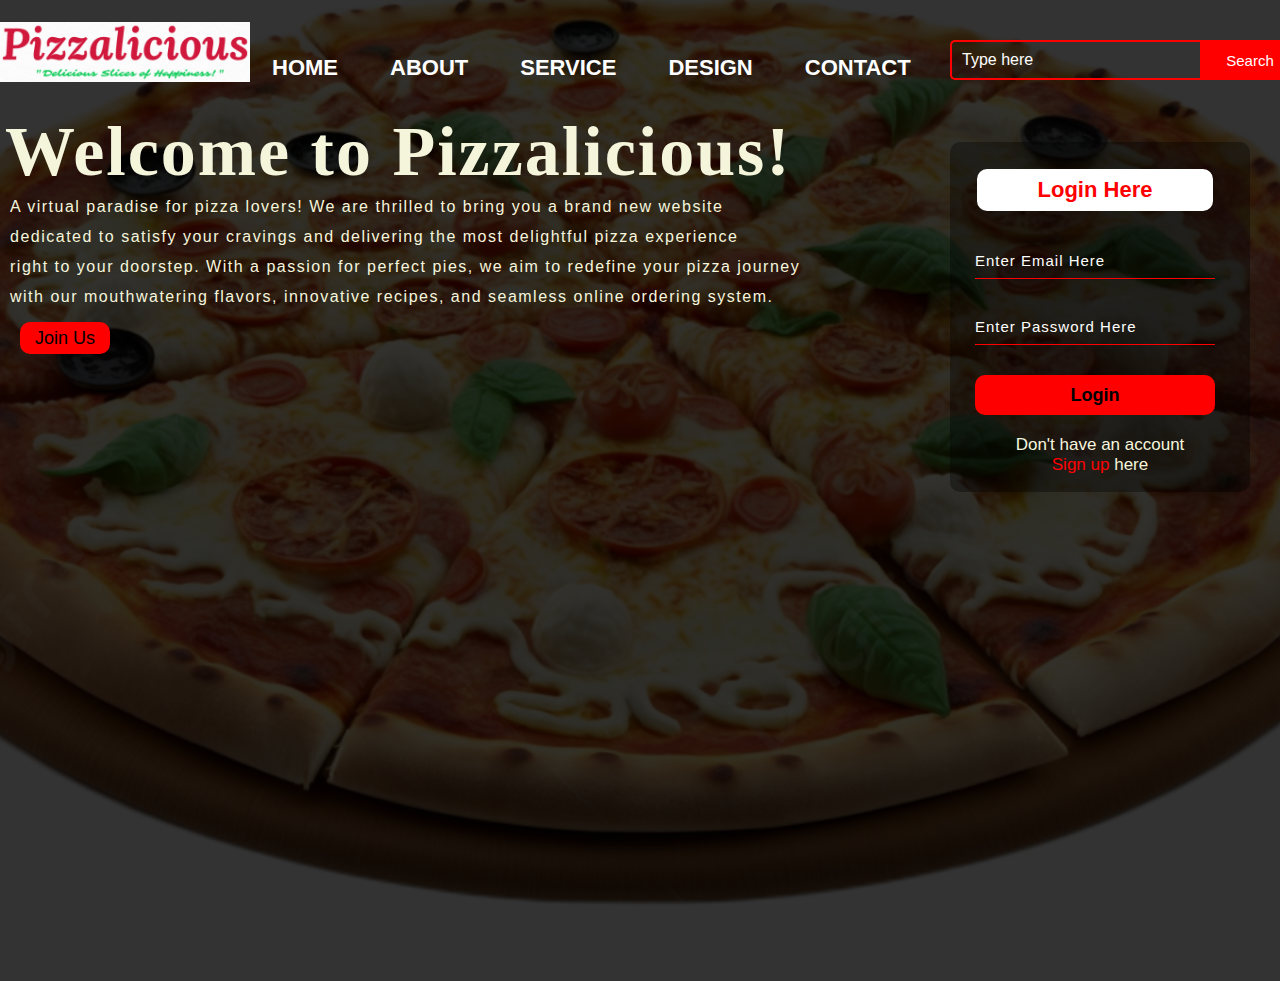
==== index.html @ 0e311f54 "Add files via upload" ====
<!DOCTYPE html>
<html lang="en">
<head>
    <title>Landing Page</title>
    <link rel="stylesheet" href="style.css">
</head>
<body>
    <div class="main">
        <div class="navbar">
            <div class="icon">
                <h2 class="logo"><img src="logo.png.png" width="250"></h2>
            </div>

            <div class="menu">
                <ul>
                    <li><a href="#">HOME</a></li>
                    <li><a href="#">ABOUT</a></li>
                    <li><a href="#">SERVICE</a></li>
                    <li><a href="#">DESIGN</a></li>
                    <li><a href="#">CONTACT</a></li>
                </ul>

            </div>
            <div class="search">
                <input class="srch" type="search" name="" placeholder="Type here">
                <a href="#"><button class="btn">Search</button></a>
            </div>

        </div>
        <div class="content">
            <h1>Welcome to Pizzalicious!</h1>
            <p class="par">A virtual paradise for pizza lovers! We are thrilled to bring you a brand new website<br> dedicated to satisfy your cravings and delivering the most delightful pizza experience<br> right to your doorstep. With a passion for perfect pies, we aim to redefine your pizza journey<br> with our mouthwatering flavors, innovative recipes, and seamless online ordering system.</p>
            <button class="cn"><a href="#"> Join Us</a></button>
            <div class="form">
                <h2>Login Here</h2>
                <input type="email" name="email" placeholder="Enter Email Here">
                <input type="password" name=""   placeholder="Enter Password Here">
                <button class="btnn"><a href="#">Login</a></button>
                <p class="link">Don't have an account<br>
                <a href="#">Sign up</a> here</p>
                
            </div>
        </div>
    </div>
    
</body>
</html>
---- style.css ----
*{
    margin:0;
    padding:0;
}

.main{width:100%;
background:linear-gradient(to top, rgba(0, 0, 0, 0.799)40%, rgba(0, 0, 0, 0.799)40%),url(1.jpg.png);
background-position: center;
background-size: cover;
height:109vh;
}

.navbar{
    width:1450px;
    height: 100px;
    margin:auto;
}

.icon{
    width:220px;
    float:left;
    height:70px;
}

.logo{
    color: beige;
    font-size: 90px;
    float:left;
    
}
.menu{
    width:300px;
    float:left ;
    height:50px;
}

ul{
    float:left;
    display:flex;
    justify-content:center;
    align-items:center;

}

ul li{
    list-style:none;
    margin-left:52px;
    margin-top:55px;
    font-size:22px;
}

ul li a{
    text-decoration:none;
    color:#fff;
    font-family:Arial;
    font-weight:bold;
    transition:0.4s ease-in-out;

}

ul li a:hover{
    color:red;
}

.search{
    width:500px;
    float:right;
    margin-left:90px;
}

.srch{
    font-family:'Times New Roman';
    width:250px;
    height:40px;
    background:transparent;
    border:2px solid red;
    margin-top:40px;
    color:white;
    border-right:none;
    font-size:16px;
    float:left;
    padding:10px;
    border-bottom-left-radius:5px;
    border-top-left-radius:5px;
}

.btn{
    width:100px;
    height:40px;
    background:red;
    border:2px solid red;
    margin-top:40px;
    color:white;
    font-size:15px;
    border-bottom-right-radius:5px;
    border-top-right-radius:5px;
}

.btn:focus{
    outline:none;
}

.srch:focus{
    outline:none;
}

.content{
    width:1400px;
    height:auto;
    margin:auto;
    color:beige;
    position:relative;
}

.content .par{
    padding-left:10px;
    padding-bottom:10px;
    font-family:Arial;
    letter-spacing:1.5px;
    line-height:30px;
    
}

.content h1{
    font-family:'Times New Roman';
    font-size:70px;
    padding-left:5px;
    margin-top:12px;
    letter-spacing:2px;
}

.content .cn{
    width:90px;
    height:32px;
    background:red;
    border:none;
    margin-bottom:10px;
    margin-left:20px;
    font-size:18px;
    border-radius:10px;
    cursor:pointer;
    transition:.4s ease;
}

.content .cn a{
    text-decoration:none;
    color:#000;
    transition:.3s ease;
}

.cn:hover{
    background-color:#fff;
}

.content span{
    color:red;
    font-size:6opx;
}

.form{
    width:250px;
    height: 300px;
    background:linear-gradient(to top,rgba(0, 0, 0, 0.356)50%,rgba(0, 0, 0, 0.356)50%);
    position:absolute;
    top:30px;
    left:950px;
    border-radius:10px;
    padding:25px;
}

.form h2{
    width:220px;
    font-family:sans-serif;
    text-align:center;
    color:red;
    font-size:22px;
    background-color:#fff;
    border-radius:10px;
    margin:2px;
    padding:8px;
}

.form input{
    width:240px;
    height:35px;
    background:transparent;
    border-bottom:1px solid red;
    border-top:none;
    border-right:none;
    border-left:none;
    color:#fff;
    font-size:15px;
    letter-spacing:1px;
    margin-top:30px;
    font-family:sans-serif;

}

.form input:focus{
    outline:none;
}

::placeholder{
    color:#fff;
    font-family:Arial;

}

.btnn{
    width:240px;
    height:40px;
    background:red;
    border:none;
    margin-top:30px;
    font-size:18px;
    border-radius:10px;
    cursor:pointer;
    color:#fff;
    transition:0.4s ease;

}

.btnn:hover{
    background:#fff;
    color:red;

}

.btnn a{
    text-decoration:none;
    color:#000;
    font-weight:bold;

}

.form .link{
    font-family:Arial,helvetica, sans-serif;
    font-size:17px;
    padding-top:20px;
    text-align:center;
}

.form .link a{
    text-decoration:none;
    color:red;

}
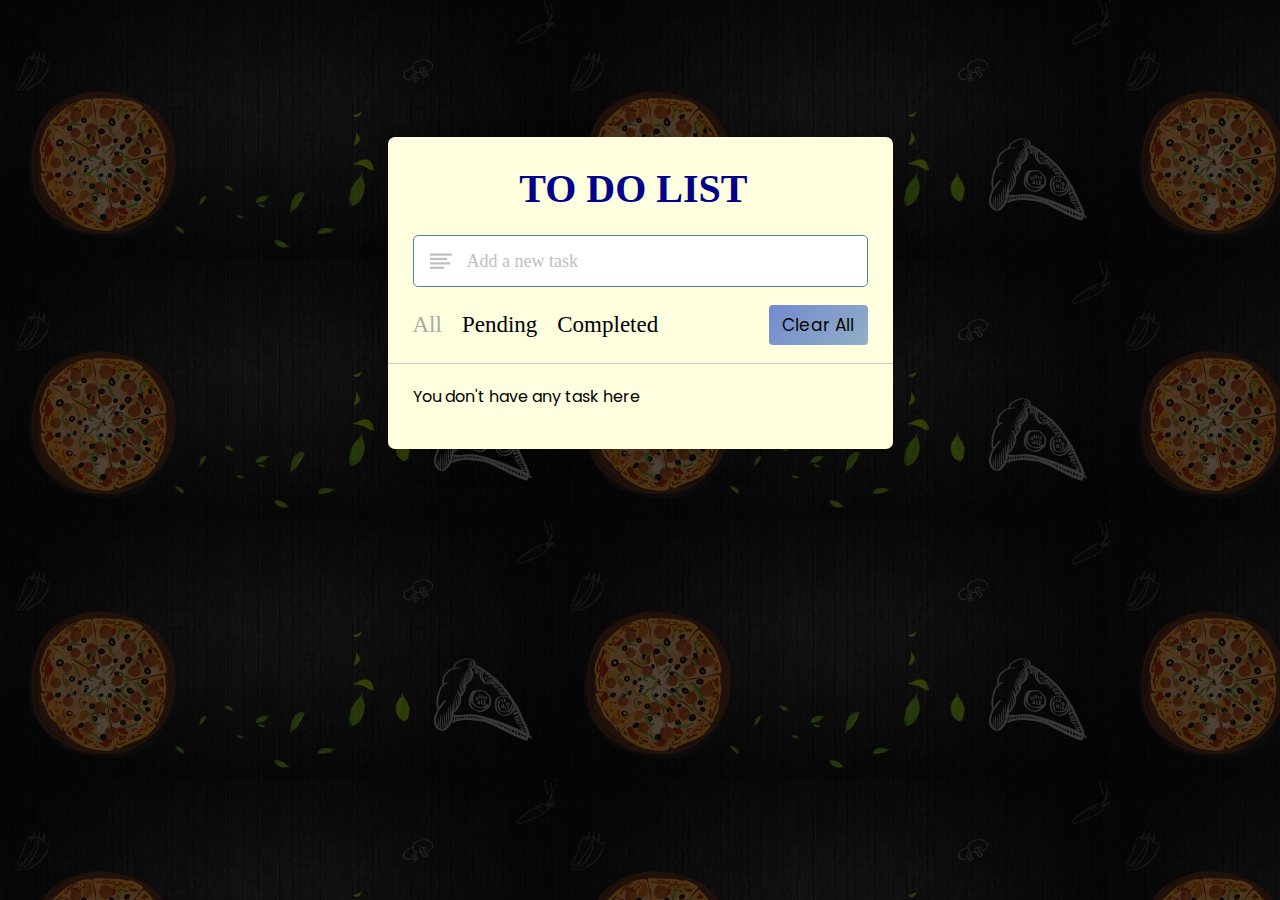
==== commit da9df6aa: "Add files via upload" ====
--- a/index.html
+++ b/index.html
@@ -1,47 +1,34 @@
 <!DOCTYPE html>
-<html lang="en">
-<head>
-    <title>Landing Page</title>
+<html lang="en" dir="ltr">
+  <head>
+    <meta charset="utf-8">  
+    <title>To DO List</title>
     <link rel="stylesheet" href="style.css">
-</head>
-<body>
-    <div class="main">
-        <div class="navbar">
-            <div class="icon">
-                <h2 class="logo"><img src="logo.png.png" width="250"></h2>
-            </div>
+    <meta name="viewport" content="width=device-width, initial-scale=1.0">
+    
+    <link rel="stylesheet" href="https://unicons.iconscout.com/release/v4.0.0/css/line.css">
+  </head>
+  <body>
+    <div class="wrapper">
+      <div class="heading">
+        <h1 class="title">TO DO LIST</h1>
+      </div>
+      <div class="task-input">
+        <img src="bars-icon.svg" alt="icon">
+        <input type="text" placeholder="Add a new task">
+      </div>
+      <div class="controls">
+        <div class="filters">
+          <span class="active" id="all">All</span>
+          <span id="pending">Pending</span>
+          <span id="completed">Completed</span>
+        </div>
+        <button class="clear-btn">Clear All</button>
+      </div>
+      <ul class="task-box"></ul>
+    </div>
 
-            <div class="menu">
-                <ul>
-                    <li><a href="#">HOME</a></li>
-                    <li><a href="#">ABOUT</a></li>
-                    <li><a href="#">SERVICE</a></li>
-                    <li><a href="#">DESIGN</a></li>
-                    <li><a href="#">CONTACT</a></li>
-                </ul>
+    <script src="script.js"></script>
 
-            </div>
-            <div class="search">
-                <input class="srch" type="search" name="" placeholder="Type here">
-                <a href="#"><button class="btn">Search</button></a>
-            </div>
-
-        </div>
-        <div class="content">
-            <h1>Welcome to Pizzalicious!</h1>
-            <p class="par">A virtual paradise for pizza lovers! We are thrilled to bring you a brand new website<br> dedicated to satisfy your cravings and delivering the most delightful pizza experience<br> right to your doorstep. With a passion for perfect pies, we aim to redefine your pizza journey<br> with our mouthwatering flavors, innovative recipes, and seamless online ordering system.</p>
-            <button class="cn"><a href="#"> Join Us</a></button>
-            <div class="form">
-                <h2>Login Here</h2>
-                <input type="email" name="email" placeholder="Enter Email Here">
-                <input type="password" name=""   placeholder="Enter Password Here">
-                <button class="btnn"><a href="#">Login</a></button>
-                <p class="link">Don't have an account<br>
-                <a href="#">Sign up</a> here</p>
-                
-            </div>
-        </div>
-    </div>
-    
-</body>
+  </body>
 </html>--- a/style.css
+++ b/style.css
@@ -1,247 +1,233 @@
+@import url('https://fonts.googleapis.com/css2?family=Poppins:wght@400;500;600;700&display=swap');
 *{
-    margin:0;
-    padding:0;
-}
-
-.main{width:100%;
-background:linear-gradient(to top, rgba(0, 0, 0, 0.799)40%, rgba(0, 0, 0, 0.799)40%),url(1.jpg.png);
-background-position: center;
-background-size: cover;
-height:109vh;
-}
-
-.navbar{
-    width:1450px;
-    height: 100px;
-    margin:auto;
-}
-
-.icon{
-    width:220px;
-    float:left;
-    height:70px;
-}
-
-.logo{
-    color: beige;
-    font-size: 90px;
-    float:left;
-    
-}
-.menu{
-    width:300px;
-    float:left ;
-    height:50px;
-}
-
-ul{
-    float:left;
-    display:flex;
-    justify-content:center;
-    align-items:center;
-
-}
-
-ul li{
-    list-style:none;
-    margin-left:52px;
-    margin-top:55px;
-    font-size:22px;
-}
-
-ul li a{
-    text-decoration:none;
-    color:#fff;
-    font-family:Arial;
-    font-weight:bold;
-    transition:0.4s ease-in-out;
-
-}
-
-ul li a:hover{
-    color:red;
-}
-
-.search{
-    width:500px;
-    float:right;
-    margin-left:90px;
-}
-
-.srch{
-    font-family:'Times New Roman';
-    width:250px;
-    height:40px;
-    background:transparent;
-    border:2px solid red;
-    margin-top:40px;
-    color:white;
-    border-right:none;
-    font-size:16px;
-    float:left;
-    padding:10px;
-    border-bottom-left-radius:5px;
-    border-top-left-radius:5px;
-}
-
-.btn{
-    width:100px;
-    height:40px;
-    background:red;
-    border:2px solid red;
-    margin-top:40px;
-    color:white;
-    font-size:15px;
-    border-bottom-right-radius:5px;
-    border-top-right-radius:5px;
-}
-
-.btn:focus{
-    outline:none;
-}
-
-.srch:focus{
-    outline:none;
-}
-
-.content{
-    width:1400px;
-    height:auto;
-    margin:auto;
-    color:beige;
-    position:relative;
-}
-
-.content .par{
-    padding-left:10px;
-    padding-bottom:10px;
-    font-family:Arial;
-    letter-spacing:1.5px;
-    line-height:30px;
-    
-}
-
-.content h1{
-    font-family:'Times New Roman';
-    font-size:70px;
-    padding-left:5px;
-    margin-top:12px;
-    letter-spacing:2px;
-}
-
-.content .cn{
-    width:90px;
-    height:32px;
-    background:red;
-    border:none;
-    margin-bottom:10px;
-    margin-left:20px;
-    font-size:18px;
-    border-radius:10px;
-    cursor:pointer;
-    transition:.4s ease;
-}
-
-.content .cn a{
-    text-decoration:none;
-    color:#000;
-    transition:.3s ease;
-}
-
-.cn:hover{
-    background-color:#fff;
-}
-
-.content span{
-    color:red;
-    font-size:6opx;
-}
-
-.form{
-    width:250px;
-    height: 300px;
-    background:linear-gradient(to top,rgba(0, 0, 0, 0.356)50%,rgba(0, 0, 0, 0.356)50%);
-    position:absolute;
-    top:30px;
-    left:950px;
-    border-radius:10px;
-    padding:25px;
-}
-
-.form h2{
-    width:220px;
-    font-family:sans-serif;
-    text-align:center;
-    color:red;
-    font-size:22px;
-    background-color:#fff;
-    border-radius:10px;
-    margin:2px;
-    padding:8px;
-}
-
-.form input{
-    width:240px;
-    height:35px;
-    background:transparent;
-    border-bottom:1px solid red;
-    border-top:none;
-    border-right:none;
-    border-left:none;
-    color:#fff;
-    font-size:15px;
-    letter-spacing:1px;
-    margin-top:30px;
-    font-family:sans-serif;
-
-}
-
-.form input:focus{
-    outline:none;
-}
-
-::placeholder{
-    color:#fff;
-    font-family:Arial;
-
-}
-
-.btnn{
-    width:240px;
-    height:40px;
-    background:red;
-    border:none;
-    margin-top:30px;
-    font-size:18px;
-    border-radius:10px;
-    cursor:pointer;
-    color:#fff;
-    transition:0.4s ease;
-
-}
-
-.btnn:hover{
-    background:#fff;
-    color:red;
-
-}
-
-.btnn a{
-    text-decoration:none;
-    color:#000;
-    font-weight:bold;
-
-}
-
-.form .link{
-    font-family:Arial,helvetica, sans-serif;
-    font-size:17px;
-    padding-top:20px;
-    text-align:center;
-}
-
-.form .link a{
-    text-decoration:none;
-    color:red;
-
+  margin: 0;
+  padding: 0;
+  box-sizing: border-box;
+  font-family: 'Poppins', sans-serif;
+  
+}
+body{
+  background-size: auto;
+  background:linear-gradient(to top, rgba(0, 0, 0, 0.699)90%, rgba(0, 0, 0, 0.699)90%),url("pizza.png");
+}
+
+  ::selection{
+  color: #fff;
+  background:darkblue;
+}
+.wrapper{
+  max-width: 505px;
+  padding: 28px 0 30px;
+  margin: 137px auto;
+  background:lightyellow;
+  border-radius: 7px;
+  box-shadow: 0 10px 30px rgba(0,0,0,0.1);
+}
+
+.heading{
+  width:360px;
+  float:center;
+  height:70px;
+  
+}
+
+.title{
+  color:darkblue;
+  font-size:40px;
+  float:right;
+  font-family:serif;
+}
+.task-input{
+  height: 52px;
+  padding: 0 25px;
+  position: relative;
+}
+.task-input img{
+  top: 50%;
+  position: absolute;
+  transform: translate(17px, -50%);
+}
+.task-input input{
+  height: 100%;
+  width: 100%;
+  outline: none;
+  font-size: 18px;
+  border-radius: 5px;
+  padding: 0 20px 0 53px;
+  border: 1px solid rgb(78, 137, 143);
+  font-family:serif;
+}
+.task-input input:focus,
+.task-input input.active{
+  padding-left: 52px;
+  border: 3px solid darkblue;
+}
+.task-input input::placeholder{
+  color: #bfbfbf;
+}
+.controls, li{
+  display: flex;
+  align-items: center;
+  justify-content: space-between;
+}
+.controls{
+  padding: 18px 25px;
+  border-bottom: 1px solid #ccc;
+}
+.filters span{
+  margin: 0 8px;
+  font-size: 23px;
+  color: black;
+  cursor: pointer;
+  font-family:serif;
+}
+.filters span:first-child{
+  margin-left: 0;
+}
+.filters span.active{
+
+  color: darkgray;
+}
+.controls .clear-btn{
+  border: none;
+  opacity: 0.98;
+  outline: none;
+  color: black;
+  cursor: pointer;
+  font-size: 17px;
+  padding: 7px 13px;
+  border-radius: 4px;
+  letter-spacing: 0.3px;
+  pointer-events: none;
+  transition: transform 0.25s ease;
+  background: linear-gradient(135deg, #7187cf 0%, #90aec6 100%);
+}
+.clear-btn.active{
+  opacity: 0.9;
+  pointer-events: auto;
+}
+.clear-btn:active{
+  transform: scale(0.93);
+}
+.task-box{
+  margin-top: 20px;
+  margin-right: 5px;
+  padding: 0 20px 10px 25px;
+}
+.task-box.overflow{
+  overflow-y: auto;
+  max-height: 300px;
+}
+.task-box::-webkit-scrollbar{
+  width: 5px;
+}
+.task-box::-webkit-scrollbar-track{
+  background: #f1f1f1;
+  border-radius: 25px;
+}
+.task-box::-webkit-scrollbar-thumb{
+  background: #e6e6e6;
+  border-radius: 25px;
+}
+.task-box .task{
+  list-style: none;
+  font-size: 17px;
+  margin-bottom: 18px;
+  padding-bottom: 16px;
+  align-items: flex-start;
+  border-bottom: 1px solid #ccc;
+}
+.task-box .task:last-child{
+  margin-bottom: 0;
+  border-bottom: 0;
+  padding-bottom: 0;
+}
+.task-box .task label{
+  display: flex;
+  align-items: flex-start;
+}
+.task label input{
+  margin-top: 7px;
+  accent-color: #3C87FF;
+}
+.task label p{
+  user-select: none;
+  margin-left: 12px;
+  word-wrap: break-word;
+}
+.task label p.checked{
+  text-decoration: line-through;
+}
+.task-box .settings{
+  position: relative;
+}
+.settings :where(i, li){
+  cursor: pointer;
+}
+.settings .task-menu{
+  z-index: 10;
+  right: -5px;
+  bottom: -65px;
+  padding: 5px 0;
+  background: #fff;
+  position: absolute;
+  border-radius: 4px;
+  transform: scale(0);
+  transform-origin: top right;
+  box-shadow: 0 0 6px rgba(0,0,0,0.15);
+  transition: transform 0.2s ease;
+}
+.task-box .task:last-child .task-menu{
+  bottom: 0;
+  transform-origin: bottom right;
+}
+.task-box .task:first-child .task-menu{
+  bottom: -65px;
+  transform-origin: top right;
+}
+.task-menu.show{
+  transform: scale(1);
+}
+.task-menu li{
+  height: 25px;
+  font-size: 16px;
+  margin-bottom: 2px;
+  padding: 17px 15px;
+  cursor: pointer;
+  justify-content: flex-start;
+}
+.task-menu li:last-child{
+  margin-bottom: 0;
+}
+.settings li:hover{
+  background: #f5f5f5;
+}
+.settings li i{
+  padding-right: 8px;
+}
+
+@media (max-width: 400px) {
+  body{
+    padding: 0 10px;
+  }
+  .wrapper {
+    padding: 20px 0;
+  }
+  .filters span{
+    margin: 0 5px;
+  }
+  .task-input{
+    padding: 0 20px;
+  }
+  .controls{
+    padding: 18px 20px;
+  }
+  .task-box{
+    margin-top: 20px;
+    margin-right: 5px;
+    padding: 0 15px 10px 20px;
+  }
+  .task label input{
+    margin-top: 4px;
+  }
 }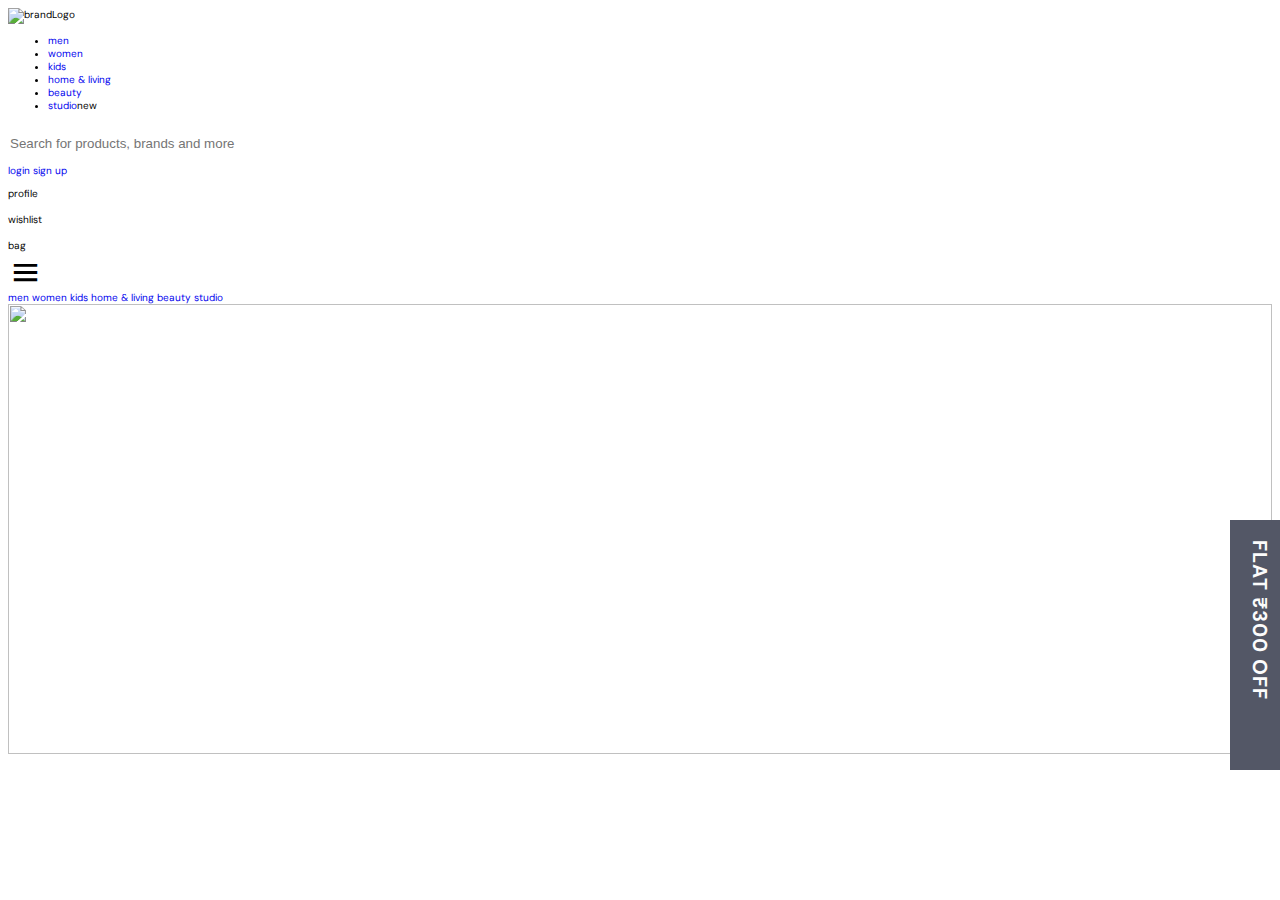
==== commit 406f3c40: "Add files via upload" ====
--- a/index.html
+++ b/index.html
@@ -1,34 +1,128 @@
 <!DOCTYPE html>
-<html lang="en" dir="ltr">
-  <head>
-    <meta charset="utf-8">  
-    <title>To DO List</title>
-    <link rel="stylesheet" href="style.css">
+<html lang="en">
+
+<head>
+    <meta charset="UTF-8">
+    <meta http-equiv="X-UA-Compatible" content="IE=edge">
     <meta name="viewport" content="width=device-width, initial-scale=1.0">
-    
-    <link rel="stylesheet" href="https://unicons.iconscout.com/release/v4.0.0/css/line.css">
-  </head>
-  <body>
-    <div class="wrapper">
-      <div class="heading">
-        <h1 class="title">TO DO LIST</h1>
-      </div>
-      <div class="task-input">
-        <img src="bars-icon.svg" alt="icon">
-        <input type="text" placeholder="Add a new task">
-      </div>
-      <div class="controls">
-        <div class="filters">
-          <span class="active" id="all">All</span>
-          <span id="pending">Pending</span>
-          <span id="completed">Completed</span>
-        </div>
-        <button class="clear-btn">Clear All</button>
-      </div>
-      <ul class="task-box"></ul>
+    <title>www.myntra.com</title>
+     <!-- FAVICON -->
+     <link rel="shortcut icon" type="image/png" href="/Common Files/image/favicon.png">
+    <!-- ALL CSS LINK -->
+    <link rel="stylesheet" href="/Common Files/style.css">
+    <link href='https://unpkg.com/boxicons@2.1.2/css/boxicons.min.css' rel='stylesheet'>
+    <link rel="stylesheet" href="navbar.css">
+    <link rel="stylesheet" href="header.css">
+    <!-- FONT-AWESOME -->
+    <script src="https://kit.fontawesome.com/72215895a8.js" crossorigin="anonymous"></script>
+    <style>
+        #section_1 img{
+            width: unset;
+        }
+        ol > li > span{
+            color: #505050;
+            font-weight: 700;
+        }
+    </style>
+</head>
+
+<body>
+    <div id="flatdiscount">
+        <i id="sidePanel" class="fa-solid fa-caret-left"></i>
+        <h1>FLAT ₹300 OFF</h1>
     </div>
 
-    <script src="script.js"></script>
+    <!-- HEADER MENU SECTION -->
+    <header>
+        <div id="logo">
+            <img src="/Common Files/image/myntra-removebg-preview.png" alt="brandLogo" id="landingPage">
+        </div>
+        <ul id="nav_bar">
+            <li id="megamenu_container"><a href="../Homepages/menHomePage.html">men</a></li>
+            <li><a href="../Homepages/womenHomePage.html">women</a></li>
+            <li><a href="#">kids</a></li>
+            <li><a href="../Homepages/homeLiving.html">home & living</a></li>
+            <li><a href="#">beauty</a></li>
+            <li id="studio"><a href="#">studio</a><span>new</span></li>
+        </ul> 
+        <div id="search">
+            <input type="text" id="search_bar" placeholder="Search for products, brands and more">
+            <i class="fa-solid fa-magnifying-glass" id="search_icon"></i>
+        </div>
+        <div id="right_icon">
+            <div id="reggDropdown">
+                <!-- DROPDOWN MENU TO BE CREATED FOR LOGIN AND SIGNUP -->
+              <div id="drop">
+                  <a href="/Profile/profile.html" class="dropList">login</a>
+                  <a href="/Profile/signup.html" class="dropList">sign up</a>
+              </div>
 
-  </body>
-</html>+              <i class="fa-regular fa-user"></i>
+              <span>profile</span>
+          </div>
+            <div>
+                <i class="fa-regular fa-heart"></i>
+                <span>wishlist</span>
+            </div>
+            <div>
+                <i class="fa-solid fa-bag-shopping"></i>
+                <span>bag</span>
+            </div>
+        </div>
+                   <!-- TOGGLE MENU -->
+                   <div id="toggle">
+                    <i class='bx bx-menu dropbtn' onclick="myFunction()"></i>
+                    <div id="myDropdown" class="dropdown-content">
+                        <div class="top">
+                            <a href="../Homepages/menHomePage.html">men</a>
+                            <a href="../Homepages/womenHomePage.html">women</a>
+                            <a href="#">kids</a>
+                            <a href="../Homepages/homeLiving.html">home & living</a>
+                            <a href="#">beauty</a>
+                            <a href="#">studio</a>
+                        </div>
+                        <div class="bottom">
+                            <i class="fa-regular fa-user fa_user" id="profile"></i>
+                            <i class="fa-regular fa-heart fa_wishlist"></i>
+                            <i class="fa-solid fa-bag-shopping fa_cart"></i>
+                        </div>               
+                    </div>
+                </div>
+    </header>
+
+    
+    <div class="slider">
+        <div class="slides">
+            <!--radio buttons start-->
+            <input type="radio" name="radio-btn" id="radio1">
+            <input type="radio" name="radio-btn" id="radio2">
+            <input type="radio" name="radio-btn" id="radio3">
+            <input type="radio" name="radio-btn" id="radio4">
+
+            <!--slide images start-->
+            <div class="slide first">
+                <img src="https://assets.myntassets.com/f_webp,w_980,c_limit,fl_progressive,dpr_2.0/assets/images/2022/3/28/4ac3be4b-f02c-4106-8dc9-be1898a81def1648463267842-Desktop-Banner-----1920x504.jpg"  
+                alt="">
+            </div>
+            <div class="slide">
+                <img src="https://assets.myntassets.com/f_webp,w_980,c_limit,fl_progressive,dpr_2.0/assets/images/2022/3/17/8f1a79c7-3f11-4608-9f31-30a03a606cb41647537798522-SS22-DesktopBanners-Unisex.jpg"
+                alt="">
+            </div>
+            <div class="slide">
+                <img src="https://assets.myntassets.com/f_webp,w_980,c_limit,fl_progressive,dpr_2.0/assets/images/2022/3/17/1439d458-3f9b-4a49-830c-a47a126bb9311647456798699-Roadster_Desk_Banner.jpg"
+                alt="">
+            </div>
+            <div class="slide">
+                <img src="https://assets.myntassets.com/f_webp,w_980,c_limit,fl_progressive,dpr_2.0/assets/images/2022/3/17/52df3f93-8d0f-412d-b416-fc665706199d1647456798690-Casual-Shoes_Dk.jpg"
+                alt="">
+            </div>
+        </div>
+
+        <!--manual navigation start-->
+        <div class="navigation-manual">
+            <label for="radio1" class="manual-btn"></label>
+            <label for="radio2" class="manual-btn"></label>
+            <label for="radio3" class="manual-btn"></label>
+            <label for="radio4" class="manual-btn"></label>
+        </div>
+    </div>--- a/navbar.css
+++ b/navbar.css
@@ -0,0 +1,96 @@
+@import url('https://fonts.googleapis.com/css2?family=DM+Sans:wght@400;500;700&display=swap');
+
+:root{
+    font-size: 62.5%;
+    --primaryFont : 'DM Sans', sans-serif;
+    --charSpace : 6px; 
+    --primaryColor : #3e4152;
+    --secondaryColor : #fafbfc;
+}
+body{
+    font-family: var(--primaryFont);
+    scroll-behavior: smooth;
+}
+#navbar{
+    background-color: white;
+    font-family:Whitney;
+    width: 100%;
+    height: 80px;
+    display: flex;
+    align-items: center;
+    justify-content:space-around;
+    box-sizing: border-box;
+    padding: 35px;
+    box-shadow: rgba(17, 17, 26, 0.1) 0px 1px 0px;;
+    font-size: 14px;
+    line-height: 20px;
+    color:#545766;
+    font-weight: bolder;
+}
+
+#myntraIcon{
+    height: 60px;
+    width:  60px;
+    
+}
+#searchbar{
+    display: flex;
+    width: 30%;
+    background-color: #f5f5f6;
+    color: gray;
+    text-align: center;
+    box-sizing: border-box;
+    border-radius:5px;
+    justify-content: space-evenly;
+}
+#searchbar:hover{
+   background: white;
+}
+#magGlass{
+    padding: 10px;
+}
+#profile,#wishlist,#bag{
+text-align: center;
+color: #6c2632;
+
+}
+#profile>p,#wishlist>p,#bag>p{
+    margin-top: -0px;
+    font-size: 12px;
+    color: black;
+}
+#profile>a>i,#wishlist>a>i,#bag>a>i{
+    color:gray;
+}
+img~a>div{
+    color:black;
+}
+a:link{
+    text-decoration: none;
+}
+a>div{
+    color: black;
+}
+
+input {
+    background-color: transparent;
+    border: 0px solid;
+    height: 40px;
+    width: 90%;
+    color: #CCC;
+}
+textarea:focus,input:focus
+{
+    outline: none;
+}
+i{
+    font-size:20px;  
+}
+img{
+    width: 100%;
+}
+
+/* TOGGLE BAR */
+.bx{
+    font-size: 3.5rem;
+}--- a/header.css
+++ b/header.css
@@ -0,0 +1,236 @@
+@import url('https://fonts.googleapis.com/css2?family=DM+Sans:wght@400;500;700&display=swap');
+
+:root{
+    font-size: 62.5%;
+    --primaryFont : 'DM Sans', sans-serif;
+    --charSpace : 6px; 
+    --primaryColor : #3e4152;
+    --secondaryColor : #fafbfc;
+}
+body{
+    font-family: var(--primaryFont);
+    scroll-behavior: smooth;
+}
+.slider{
+    width: 100%;
+    height: 450px;
+    overflow: hidden;
+}
+  
+.slides{
+    width: 500%;
+    height: 100%;
+    display: flex;
+}
+  
+.slides input{
+    display: none;
+}
+  
+.slide{
+    width: 20%;
+    transition: 800ms;
+}
+  
+.slide img{
+    width: 100%;
+    height: 100%;
+}
+
+
+
+#flatdiscount{
+    position :fixed;
+    right: 0px;
+    bottom: 130px;
+    width: 50px;
+    height: 250px;
+    box-sizing:border-box;
+    padding-left: 10px;
+    background-color: #535766;
+    color: #fff;
+    letter-spacing:1px;
+}
+#sidePanel{
+    font-size:30px;
+    color: #fcfcfc;
+}
+#flatdiscount>h1{
+    writing-mode: vertical-lr;
+    height: 200px;
+    text-align: center;
+    margin:auto;
+    font-size: 20px;
+    font-weight: bolder;
+    color: #fcfcfc;
+   
+}
+body>h1{
+    margin: 50px 25px;
+    margin-top:8rem;
+    font-size: 3rem;
+    text-transform: uppercase;
+    letter-spacing: var(--charSpace);
+}
+#adDiv
+{
+   margin-top:50px;
+}
+
+#deals, 
+#best, 
+#top, 
+#categories, 
+#dealsTop, 
+#unmissable, 
+#colours, 
+#topInfluencers, 
+#budget, 
+#trending{
+    width: 100%;
+    padding: 1rem;
+    display: grid;
+    gap: 1rem;
+}
+
+
+
+#deals{
+    margin: auto;  
+}
+#deals, 
+#top{
+    grid-template-columns: repeat(7,auto);
+    grid-template-columns: repeat(7,auto);
+}
+#best,#categories, 
+#dealsTop, 
+#unmissable, 
+#budget, 
+#trending {
+    grid-template-columns: repeat(8,auto);
+}
+
+#colours{
+    grid-template-columns: repeat(4,auto);
+    
+}
+#topInfluencers{
+    grid-template-columns: repeat(6,auto);
+   
+}
+
+
+@media only screen and (min-width: 551px) and (max-width: 850px) {
+    .slider {
+      height: 250px;
+    }
+    .navigation-manual{
+        margin-top: 2.5rem;
+    }
+
+    #deals{
+        grid-template-columns: repeat(4, 1fr);
+        grid-template-rows: repeat(2, auto);
+
+    }
+  
+    #best{
+        grid-template-columns: repeat(4, 1fr);
+        grid-template-rows: repeat(4, auto);
+    }
+    #top{
+        grid-template-columns: repeat(4, 1fr);
+        grid-template-rows: repeat(2, auto);
+    }
+    #categories{
+        grid-template-columns: repeat(4, 1fr);
+        grid-template-rows: repeat(4,auto);
+    }
+    #dealsTop{
+        grid-template-columns: repeat(4, 1fr);
+        grid-template-rows: repeat(4,auto);
+        
+    }
+    #unmissable{
+        grid-template-columns: repeat(4, 1fr);
+        grid-template-rows: repeat(2, auto);
+      
+    }
+    #colours{
+        grid-template-columns: repeat(2, 1fr);
+        grid-template-rows: repeat(4, auto);
+    }
+    #topInfluencers{
+        grid-template-columns: repeat(3, 1fr);
+        grid-template-rows: repeat(2, auto);
+    }
+    #budget{
+        grid-template-columns: repeat(4, 1fr);
+        grid-template-rows: repeat(2, auto);
+    }
+    #trending{
+        grid-template-columns: repeat(4, 1fr);
+        grid-template-rows: repeat(2, auto);
+    }
+}
+@media all and (max-width: 550px) {
+    .slider{
+        height: 250px;
+    }
+    #deals{
+        grid-template-columns: repeat(2, 1fr);
+        grid-template-rows: auto;
+    }
+    #deals img{
+        width: 85%;
+        display: block;
+        margin: auto;
+    }
+    #deals > div:nth-child(7){
+        border: 2px solid red;
+        display: none;
+    }
+  
+    #best{
+        grid-template-columns: repeat(2, 1fr);
+        grid-template-rows: auto;
+        
+    }
+    #top{
+        margin-top: auto;
+        grid-template-columns: repeat(2, 1fr);
+        grid-template-rows:auto;
+    }
+    #categories{
+        grid-template-columns: repeat(2, 1fr);
+        grid-template-rows: auto;
+    }
+    #dealsTop{
+        grid-template-columns: repeat(2, 1fr);
+        grid-template-rows: auto;
+        
+    }
+    #unmissable{
+        grid-template-columns: repeat(3, 1fr);
+        grid-template-rows: auto;
+      
+    }
+    #colours{
+        grid-template-columns: repeat(2, 1fr);
+        grid-template-rows: repeat(4, auto);
+    }
+    #topInfluencers{
+        grid-template-columns: repeat(2, 1fr);
+        grid-template-rows: auto;
+        /* height:100px; */
+    }
+    #budget{
+        grid-template-columns: repeat(3, 1fr);
+        grid-template-rows: auto;
+    }
+    #trending{
+        grid-template-columns: repeat(2, 1fr);
+        grid-template-rows: auto;
+    }
+}